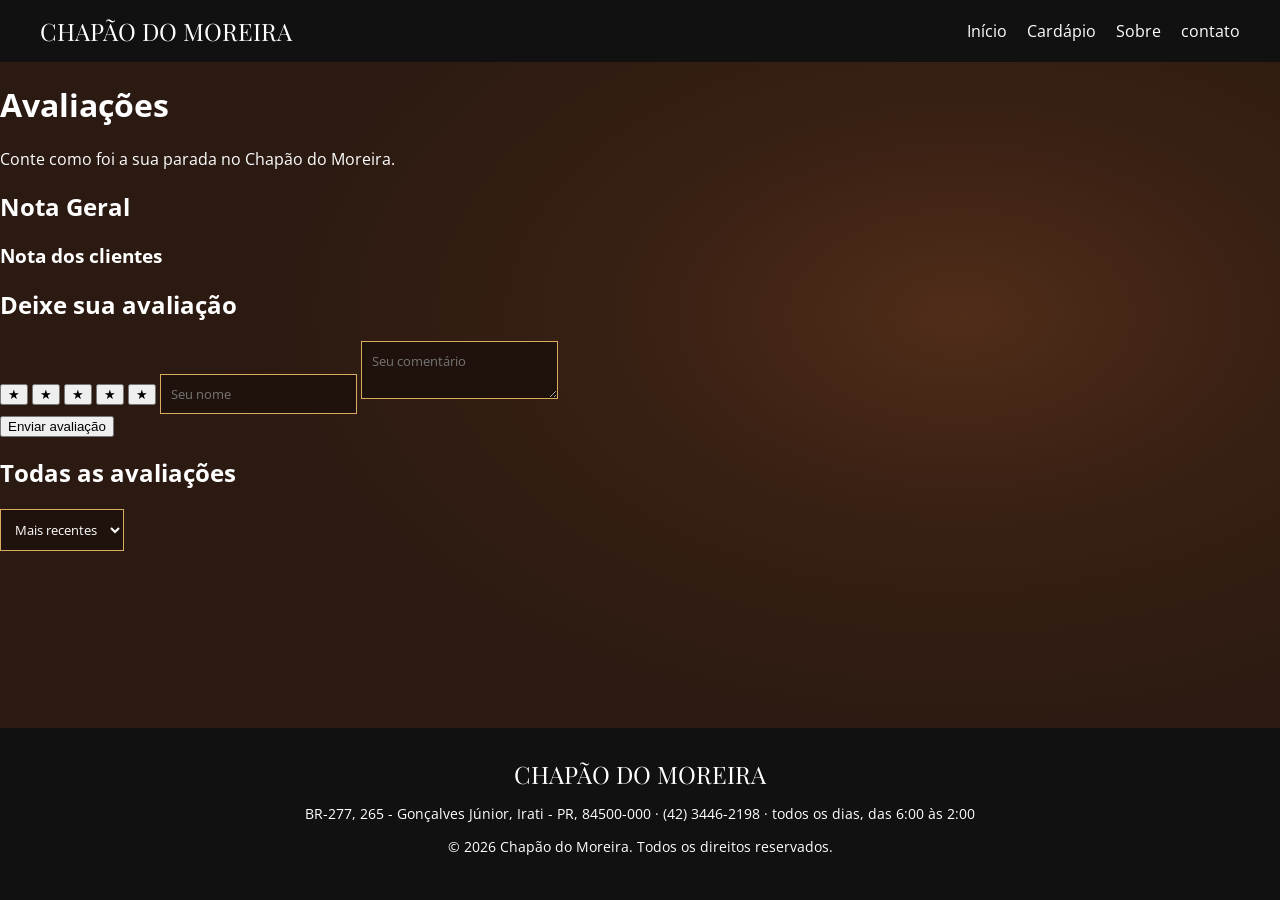
==== Avaliações.html @ ee5cfa0e "Html do Avaliação criado" ====
<!doctype html>
<html lang="pt-BR">
  <head>
    <meta charset="UTF-8" />
    <meta name="viewport" content="width=device-width, initial-scale=1" />
    <title>Avaliações - Chapão do Moreira</title>
    <link rel="stylesheet" href="style.css" />
  </head>
  <body>
    <header>
      <nav class="nav">
        <a href="#inicio" class="logo">Chapão do Moreira</a>
        <ul>
          <li><a href="index.html">Início</a></li>
          <li><a href="#cardapio">Cardápio</a></li>
          <li><a href="#sobre">Sobre</a></li>
          <li><a href="#contato">contato</a></li>
        </ul>
      </nav>
    </header>

    <main id="inicio">
      <h1>Avaliações</h1>
      <p>Conte como foi a sua parada no Chapão do Moreira.</p>

      <section id="resumo">
        <h2>Nota Geral</h2>
        <h3>Nota dos clientes</h3>
        <div id="media"></div>
        <div id="barras"></div>
        <div id="mediaEstrelas"></div>
        <div id="total"></div>
      </section>

      <section id="Formulario">
        <h2>Deixe sua avaliação</h2>
        <div id="escolha">  
          <button type="button">★</button>
          <button type="button">★</button>
          <button type="button">★</button>
          <button type="button">★</button>
          <button type="button">★</button>

          <input id="nome" type="text" placeholder="Seu nome" />
          <textarea id="comentario" placeholder="Seu comentário"></textarea>
          <div id="msg"></div>
             <button id="enviar" type="button">Enviar avaliação</button>
          </div>
     
      </section>

<section id="avaliacoes">
        <h2>Todas as avaliações</h2>
        <select id="ordem">
          <option value="recentes">Mais recentes</option>
          <option value="maior">Maior nota</option>
          <option value="menor">Menor nota</option>
        </select>
        <div id="lista"></div>
      </section>

    </main>
    <footer>
      <span class="logo">Chapão do Moreira</span>
      <p>
        BR-277, 265 - Gonçalves Júnior, Irati - PR, 84500-000 · (42) 3446-2198 ·
        todos os dias, das 6:00 às 2:00
      </p>
      <p class="copy">
        © 2026 Chapão do Moreira. Todos os direitos reservados.
      </p>
    </footer>
  </body>
</html>
---- style.css ----
@import url('https://fonts.googleapis.com/css2?family=Playfair+Display:ital,wght@0,400..900;1,400..900&display=swap');
  @import url('https://fonts.googleapis.com/css2?family=Open+Sans:ital,wght@0,300..800;1,300..800&display=swap');
:root {
  --fundo: #2b1a12;
  --escuro: #111111;
  --texto: #ffffff;
  --destaque: #d9ac5f;
}

body {
  margin: 0;
  font-family: "Open Sans", Arial, sans-serif;
  background:
    radial-gradient(ellipse at 75% 35%,
      rgba(110, 60, 30, 0.55) 0%,
      rgba(80, 42, 22, 0.35) 25%,
      rgba(50, 28, 17, 0.15) 50%,
      transparent 75%),
    var(--fundo);
  background-attachment: fixed;
  color: var(--texto);
  min-height: 100vh;
  display: flex;
  flex-direction: column;
}
main {
  flex: 1;
}

a {
  color: var(--texto);
  text-decoration: none;
}

header {
  background-color: var(--escuro);
  padding: 15px 40px;
}

.nav {
  display: flex;
  justify-content: space-between;
  align-items: center;
}

.logo {
  font-family: "Playfair Display", serif;
  font-size: 24px;
  text-transform: uppercase;
}

.nav ul {
  list-style: none;
  display: flex;
  gap: 20px;
  margin: 0;
  padding: 0;
}

.nav ul a:hover {
  color: var(--destaque);
}


.hero {
  padding: 80px 40px;
}

.hero-inner {
  display: flex;
  align-items: center;
  justify-content: space-between;
  gap: 40px;
  max-width: 1100px;
  margin: 0 auto;
}

.hero h1 {
  font-family: "Playfair Display", serif;
  font-size: 70px;
  margin: 0;
  text-transform: uppercase;
}

.hero h1 span {
  display: block;
  font-size: 28px;
}

.hero p {
  font-size: 18px;
  line-height: 1.5;
  max-width: 500px;
}

.hero img {
  width: 350px;
  border-radius: 50%;
  border: 4px solid var(--destaque);
}

footer {
  background-color: var(--escuro);
  text-align: center;
  padding: 30px;
  font-size: 14px;
}
footer .logo {
  display: block;
  margin-bottom: 10px;
}

@media (max-width: 800px) {
  .nav {
    flex-direction: column;
    gap: 10px;
  }

  .hero-inner {
    flex-direction: column;
    text-align: center;
  }

  .hero h1 {
    font-size: 45px;
  }

  .hero img {
    width: 250px;
  }
}
.botao {
  display: inline-block;
  margin-top: 25px;
  padding: 14px 40px;
  border-radius: 40px;
  background: linear-gradient(180deg, #e8c27e, #b8863a);
  color: #2b1a12;
  font-weight: 700;
  font-size: 16px;
  text-transform: uppercase;
  letter-spacing: 1px;
}
#trabalhe-conosco {
  display: none;
  position: fixed;
  top: 0;
  left: 0;
  width: 100%;
  height: 100%;
  background-color: rgba(0, 0, 0, 0.75);
  align-items: center;
  justify-content: center;
  padding: 20px;
  box-sizing: border-box;
  z-index: 20;
}

#trabalhe-conosco:target {
  display: flex;
}

.caixa {
  position: relative;
  width: 100%;
  max-width: 500px;
  max-height: 90vh;
  overflow-y: auto;
  background-color: #2b1a12;
  border: 1px solid #d9ac5f;
  border-radius: 12px;
  padding: 30px;
  box-sizing: border-box;
}

.caixa h2 {
  font-family: "Playfair Display", serif;
  text-align: center;
  text-transform: uppercase;
  margin-top: 0;
}

.fechar {
  position: absolute;
  top: 8px;
  right: 18px;
  font-size: 32px;
}


form {
  display: flex;
  flex-direction: column;
  gap: 8px;
}

input, select, textarea {
  padding: 10px;
  border: 1px solid #d9ac5f;
  background-color: #1f120c;
  color: #ffffff;
  font-family: inherit;
}

form button {
  margin-top: 15px;
  padding: 12px;
  border: none;
  background-color: #d9ac5f;
  font-weight: bold;
  cursor: pointer;
}
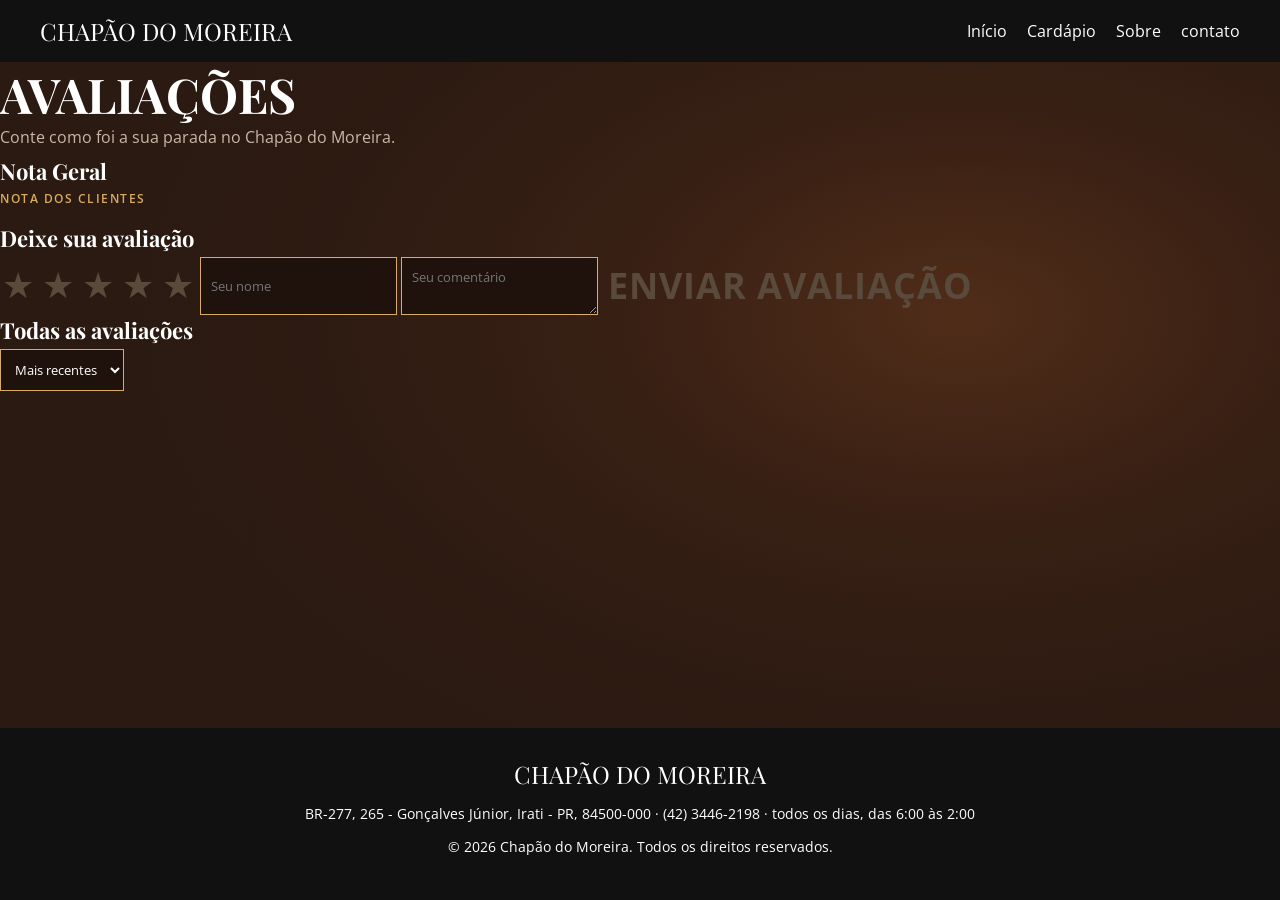
==== commit 0bb33942: "Avaliação, Boõtes e letras Css" ====
--- a/Avaliações.html
+++ b/Avaliações.html
@@ -5,6 +5,7 @@
     <meta name="viewport" content="width=device-width, initial-scale=1" />
     <title>Avaliações - Chapão do Moreira</title>
     <link rel="stylesheet" href="style.css" />
+    <link rel="stylesheet" href="Avaliação.css" />
   </head>
   <body>
     <header>
--- a/Avaliação.css
+++ b/Avaliação.css
@@ -0,0 +1,66 @@
+main h1 {
+  font-family: "Playfair Display", serif;
+  font-size: 48px;
+  text-transform: uppercase;
+  margin: 0;
+}
+
+main p {
+  margin: 0 0 8px;
+  color: #c9b8a8;
+}
+
+main h2 {
+  font-family: "Playfair Display", serif;
+  font-size: 22px;
+  margin: 0 0 4px;
+}
+
+main h3 {
+  margin: 0 0 16px;
+  font-size: 12px;
+  font-weight: 600;
+  letter-spacing: 1.5px;
+  text-transform: uppercase;
+  color: var(--destaque);
+}
+
+
+#escolha {
+  display: flex;
+  gap: 4px;
+}
+
+#escolha button {
+  background: none;
+  border: 0;
+  padding: 0 2px;
+  font-size: 36px;
+  line-height: 1;
+  color: #5a4a3c;
+  cursor: pointer;
+  transition: transform 0.1s;
+}
+
+#escolha button:hover {
+  transform: scale(1.15);
+  color: var(--destaque);
+}
+
+#enviar {
+  padding: 14px 24px;
+  border: none;
+  border-radius: 40px;
+  background: linear-gradient(180deg, #e8c27e, #b8863a);
+  color: #2b1a12;
+  font-family: inherit;
+  font-weight: 700;
+  font-size: 15px;
+  letter-spacing: 1px;
+  text-transform: uppercase;
+  cursor: pointer;
+}
+
+#enviar:hover {
+  filter: brightness(1.08);
+}
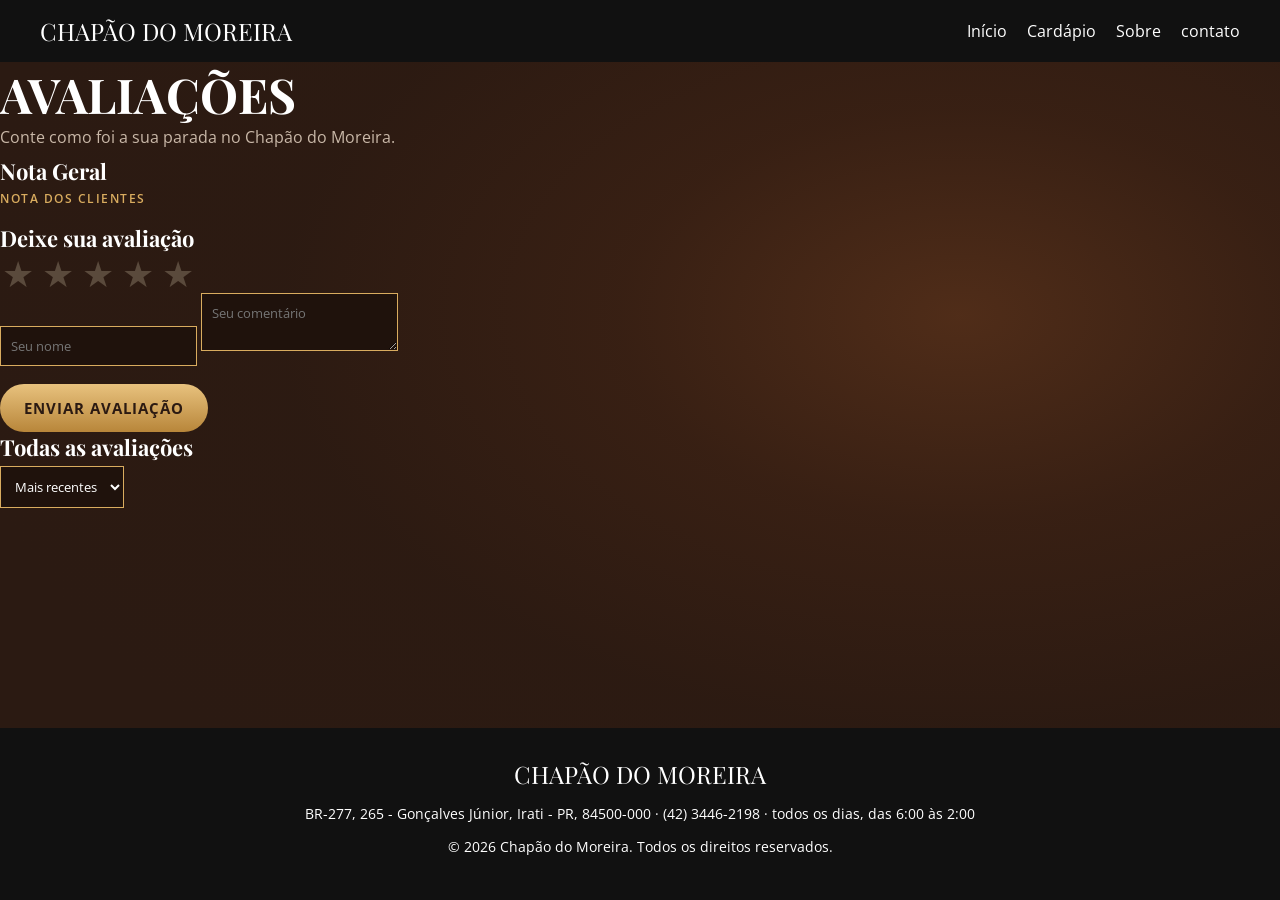
==== commit aeba6357: "Feedbak" ====
--- a/Avaliações.html
+++ b/Avaliações.html
@@ -35,22 +35,21 @@
 
       <section id="Formulario">
         <h2>Deixe sua avaliação</h2>
-        <div id="escolha">  
+        <div id="escolha">
           <button type="button">★</button>
           <button type="button">★</button>
           <button type="button">★</button>
           <button type="button">★</button>
           <button type="button">★</button>
+        </div>
 
-          <input id="nome" type="text" placeholder="Seu nome" />
-          <textarea id="comentario" placeholder="Seu comentário"></textarea>
-          <div id="msg"></div>
-             <button id="enviar" type="button">Enviar avaliação</button>
-          </div>
-     
+        <input id="nome" type="text" placeholder="Seu nome" />
+        <textarea id="comentario" placeholder="Seu comentário"></textarea>
+        <div id="msg"></div>
+        <button id="enviar" type="button">Enviar avaliação</button>
       </section>
 
-<section id="avaliacoes">
+      <section id="avaliacoes">
         <h2>Todas as avaliações</h2>
         <select id="ordem">
           <option value="recentes">Mais recentes</option>
@@ -59,7 +58,6 @@
         </select>
         <div id="lista"></div>
       </section>
-
     </main>
     <footer>
       <span class="logo">Chapão do Moreira</span>
@@ -71,5 +69,7 @@
         © 2026 Chapão do Moreira. Todos os direitos reservados.
       </p>
     </footer>
+     <script src="Avaliação.js"></script>
   </body>
+ 
 </html>
--- a/Avaliação.css
+++ b/Avaliação.css
@@ -63,4 +63,18 @@
 
 #enviar:hover {
   filter: brightness(1.08);
+}
+
+#escolha button.ligada {
+  color: var(--destaque);
+}
+
+#msg {
+  min-height: 18px;
+  font-size: 14px;
+  color: #ff8a7a;
+}
+
+#msg.ok {
+  color: #8fd19e;
 }
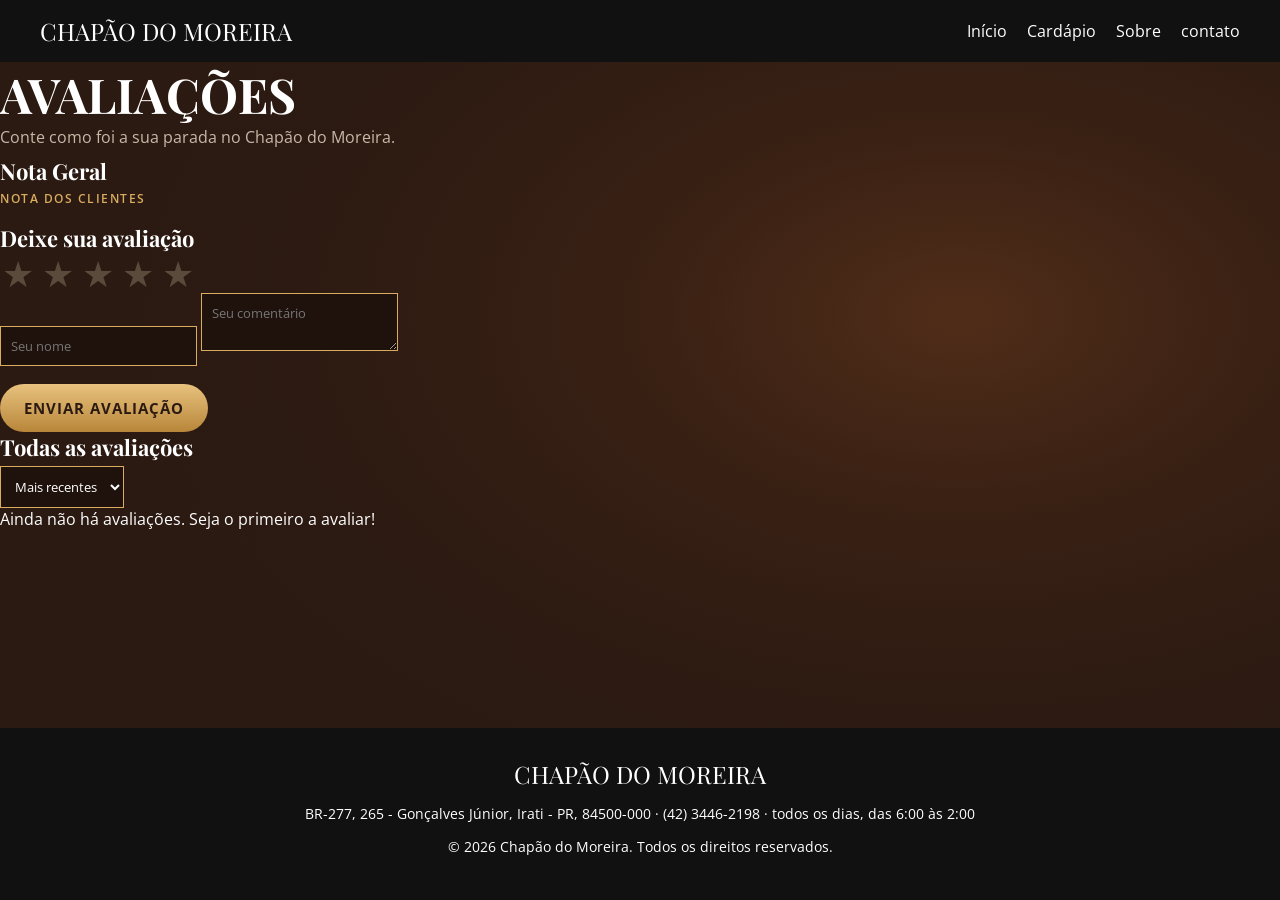
==== commit 16096c50: "Aaliação_Comentarios_Visiveis" ====
--- a/Avaliações.html
+++ b/Avaliações.html
@@ -28,9 +28,9 @@
         <h2>Nota Geral</h2>
         <h3>Nota dos clientes</h3>
         <div id="media"></div>
-        <div id="barras"></div>
         <div id="mediaEstrelas"></div>
         <div id="total"></div>
+        <div id="barras"></div>
       </section>
 
       <section id="Formulario">
--- a/Avaliação.css
+++ b/Avaliação.css
@@ -77,4 +77,18 @@
 
 #msg.ok {
   color: #8fd19e;
+}
+
+.av-item {
+  padding: 14px 0;
+  border-top: 1px solid #3a2a20;
+}
+
+.av-estrelas {
+  color: var(--destaque);
+  letter-spacing: 2px;
+}
+
+.apagada {
+  color: #5a4a3c;
 }
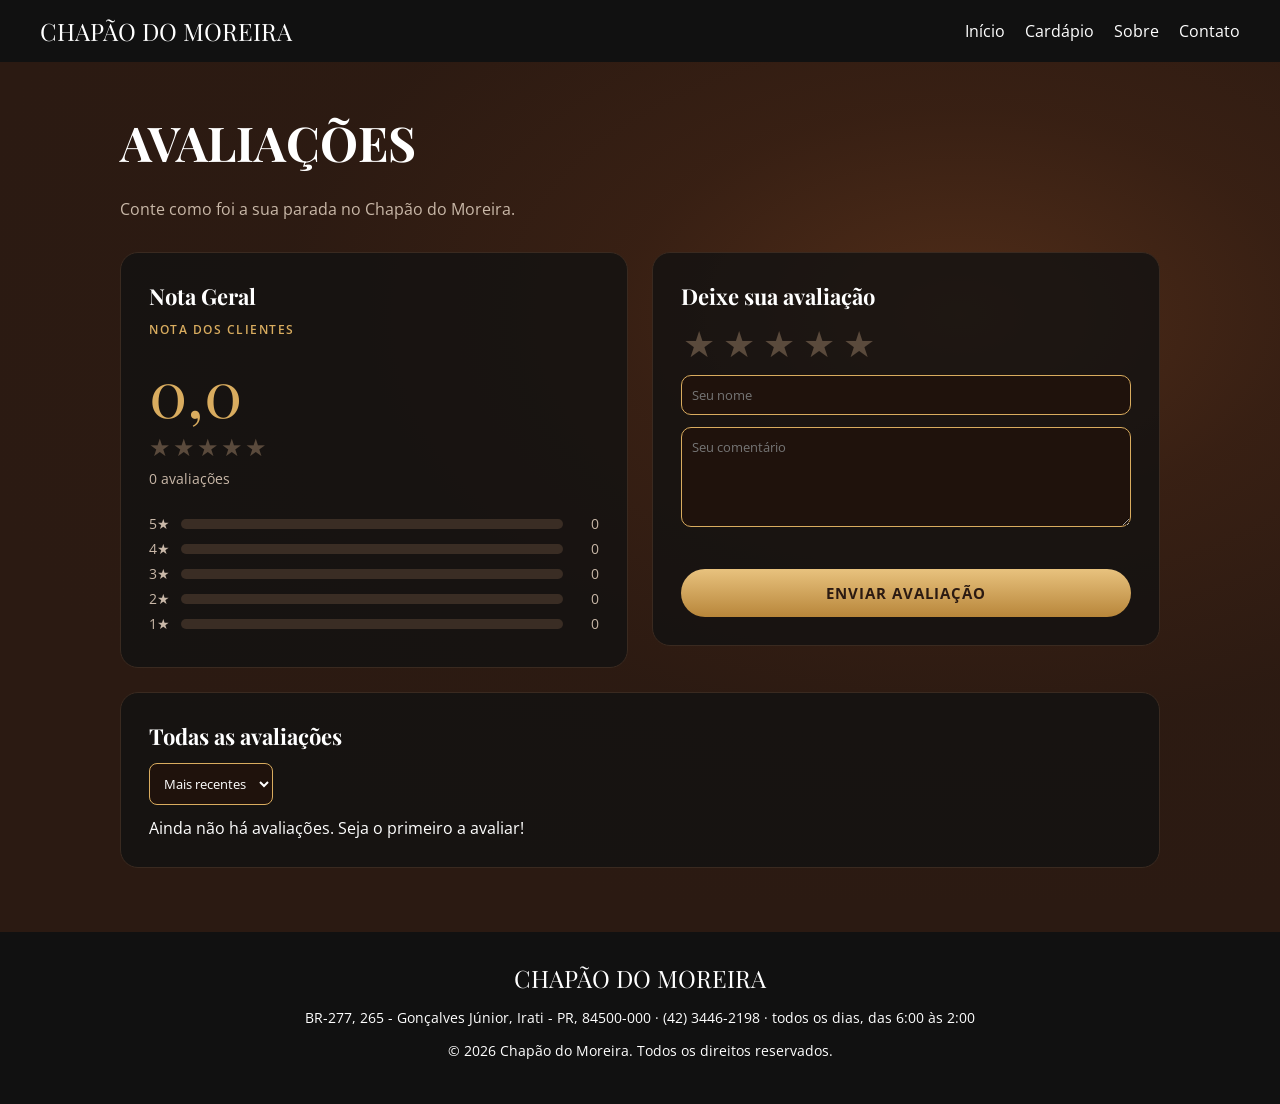
==== commit 843b85ad: "Cardapio.Html_incluido_Ajustes_no_cabeçalho" ====
--- a/Avaliações.html
+++ b/Avaliações.html
@@ -13,9 +13,9 @@
         <a href="#inicio" class="logo">Chapão do Moreira</a>
         <ul>
           <li><a href="index.html">Início</a></li>
-          <li><a href="#cardapio">Cardápio</a></li>
-          <li><a href="#sobre">Sobre</a></li>
-          <li><a href="#contato">contato</a></li>
+          <li><a href="Cardapio.html">Cardápio</a></li>
+          <li><a href="Sobre.html">Sobre</a></li>
+          <li><a href="Contato.html">Contato</a></li>
         </ul>
       </nav>
     </header>
--- a/Avaliação.css
+++ b/Avaliação.css
@@ -1,3 +1,64 @@
+main {
+  width: 100%;
+  max-width: 1080px;
+  margin: 0 auto;
+  padding: 48px 20px 64px;
+  box-sizing: border-box;
+  display: grid;
+  grid-template-columns: 1fr 1fr;
+  gap: 24px;
+  align-items: start;
+}
+
+main h1,
+main > p,
+#avaliacoes {
+  grid-column: 1 / -1;
+}
+
+#resumo,
+#Formulario,
+#avaliacoes {
+  background-color: rgba(17, 17, 17, 0.78);
+  border: 1px solid #3a2a20;
+  border-radius: 18px;
+  padding: 28px;
+  box-sizing: border-box;
+}
+
+#resumo {
+  display: flex;
+  flex-direction: column;
+  gap: 6px;
+}
+
+#Formulario {
+  display: flex;
+  flex-direction: column;
+  gap: 12px;
+}
+
+#nome,
+#comentario {
+  width: 100%;
+  box-sizing: border-box;
+  border-radius: 10px;
+}
+
+#comentario {
+  min-height: 100px;
+  resize: vertical;
+}
+
+#ordem {
+  margin: 8px 0 12px;
+  border-radius: 8px;
+}
+
+.av-item:first-child {
+  border-top: 0;
+}
+
 main h1 {
   font-family: "Playfair Display", serif;
   font-size: 48px;
@@ -24,7 +85,6 @@
   text-transform: uppercase;
   color: var(--destaque);
 }
-
 
 #escolha {
   display: flex;
@@ -79,16 +139,127 @@
   color: #8fd19e;
 }
 
-.av-item {
-  padding: 14px 0;
-  border-top: 1px solid #3a2a20;
-}
-
-.av-estrelas {
-  color: var(--destaque);
+#media {
+  font-family: "Playfair Display", serif;
+  font-size: 64px;
+  line-height: 1;
+  color: var(--destaque);
+}
+
+#mediaEstrelas {
+  font-size: 24px;
   letter-spacing: 2px;
+  color: var(--destaque);
+}
+
+#total {
+  font-size: 14px;
+  color: #c9b8a8;
 }
 
 .apagada {
   color: #5a4a3c;
+}
+
+#barras {
+  margin-top: 14px;
+}
+
+.av-linha {
+  display: flex;
+  align-items: center;
+  gap: 10px;
+  font-size: 14px;
+  margin: 6px 0;
+}
+
+.av-linha span:first-child {
+  width: 22px;
+  color: #c9b8a8;
+}
+
+.av-trilho {
+  flex: 1;
+  height: 10px;
+  background-color: #3a2d24;
+  border-radius: 6px;
+  overflow: hidden;
+}
+
+.av-preenchido {
+  height: 100%;
+  background: linear-gradient(90deg, #b8863a, var(--destaque));
+  border-radius: 6px;
+  transition: width 0.6s ease;
+}
+
+.av-num {
+  width: 26px;
+  text-align: right;
+  color: #c9b8a8;
+}
+
+.av-item {
+  display: flex;
+  gap: 14px;
+  padding: 18px 0;
+  border-top: 1px solid #3a2a20;
+}
+
+.av-avatar {
+  flex: none;
+  width: 44px;
+  height: 44px;
+  border-radius: 50%;
+  background: linear-gradient(135deg, #e8c27e, #8a5a25);
+  color: #2b1a12;
+  font-weight: 700;
+  display: grid;
+  place-items: center;
+}
+
+.av-item b {
+  margin-right: 8px;
+}
+
+.av-quando {
+  font-size: 13px;
+  color: #c9b8a8;
+}
+
+.av-estrelas {
+  color: var(--destaque);
+  letter-spacing: 2px;
+}
+
+.av-item p {
+  margin: 4px 0 0;
+}
+
+.pulsar {
+  animation: pulsar 0.9s ease;
+}
+
+@keyframes pulsar {
+  0%   { box-shadow: 0 0 0 0 rgba(217, 172, 95, 0.6); }
+  100% { box-shadow: 0 0 0 18px rgba(217, 172, 95, 0); }
+}
+
+.nova {
+  animation: entrar 0.5s ease;
+}
+
+@keyframes entrar {
+  from { opacity: 0; transform: translateY(-10px); background-color: rgba(217, 172, 95, 0.18); }
+  to   { opacity: 1; transform: none; }
+}
+
+@media (max-width: 800px) {
+  main {
+    grid-template-columns: 1fr;
+  }
+
+  main h1 {
+    font-size: 36px;
+  }
 }
